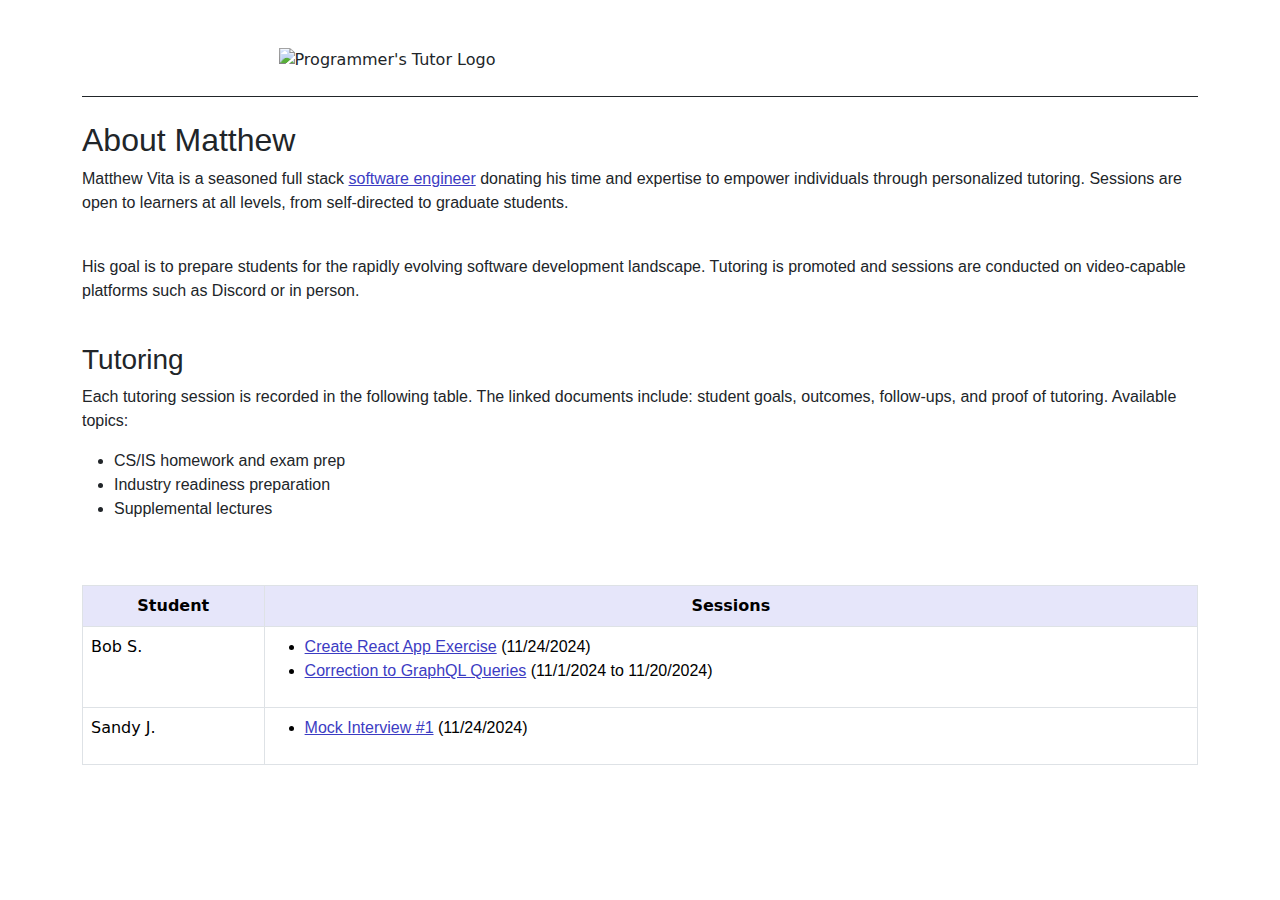
==== index.html @ 203231b7 "." ====
<!DOCTYPE html>
<html lang="en">
<head>
    <meta charset="UTF-8">
    <meta name="viewport" content="width=device-width, initial-scale=1.0">
    <meta http-equiv="X-UA-Compatible" content="ie=edge">
    <title>Programmer's Tutor</title>
    <link href="https://cdn.jsdelivr.net/npm/bootstrap@5.3.3/dist/css/bootstrap.min.css" rel="stylesheet">
    <style>

        a {
            color: #3c3cc3;
        }

        .logo {
            width: 747px;
        }

        hr {
            opacity: 1;
        }

        p, li, a, h1, h2, h3 {
            font-family: sans-serif;
        }

        .tbl-header-color th {
            background-color: lavender;
        }

    </style>
</head>
<body>
    <div class="container">
        <div class="row justify-content-center mt-5">
            <img src="https://raw.githubusercontent.com/programmers/programmers.github.io/main/logo.png" alt="Programmer's Tutor Logo" class="img-fluid logo">
        </div>

        <hr class="mt-4 mb-4">

        <div class="row">
            <div class="col">
                <h2>About Matthew</h3>
                <p>Matthew Vita is a seasoned full stack <a href="https://www.linkedin.com/in/matthewvita48/">software engineer</a> donating his time and expertise to empower individuals through personalized tutoring. Sessions are open to learners at all levels, from self-directed to graduate students.</p>
                <br>
                <p>His goal is to prepare students for the rapidly evolving software development landscape. Tutoring is promoted and sessions are conducted on video-capable platforms such as Discord or in person.</p>
            </div>
        </div>

        <div class="mt-4 mb-4">

        <div class="row">
            <div class="col">
                <h3>Tutoring</h3>
                <p>Each tutoring session is recorded in the following table. The linked documents include: student goals, outcomes, follow-ups, and proof of tutoring. Available topics:</p>
                <ul>
                    <li>CS/IS homework and exam prep</li>
                    <li>Industry readiness preparation</li>
                    <li>Supplemental lectures</li>
                </ul>
            </div>
        </div>

        <div class="row mt-5">
            <div class="col">
                <table class="table table-bordered">
                    <thead class="tbl-header-color">
                        <tr>
                            <th class="text-center" scope="col">Student</th>
                            <th class="text-center" scope="col">Sessions</th>
                        </tr>
                    </thead>
                    <tbody>
                        <tr>
                            <td>Bob S.</td>
                            <td>
                                <ul>
                                    <li><a href="">Create React App Exercise</a> (11/24/2024)</li>
                                    <li><a href="">Correction to GraphQL Queries</a> (11/1/2024 to 11/20/2024)</li>
                                </ul>
                            </td>
                        </tr>
                        <tr>
                            <td>Sandy J.</td>
                            <td>
                                <ul>
                                    <li><a href="">Mock Interview #1</a> (11/24/2024)</li>
                                </ul>
                            </td>
                        </tr>
                    </tbody>
                </table>
            </div>
        </div>
    </div>
    <script src="https://cdn.jsdelivr.net/npm/bootstrap@5.3.3/dist/js/bootstrap.bundle.min.js"></script>
</body>
</html>
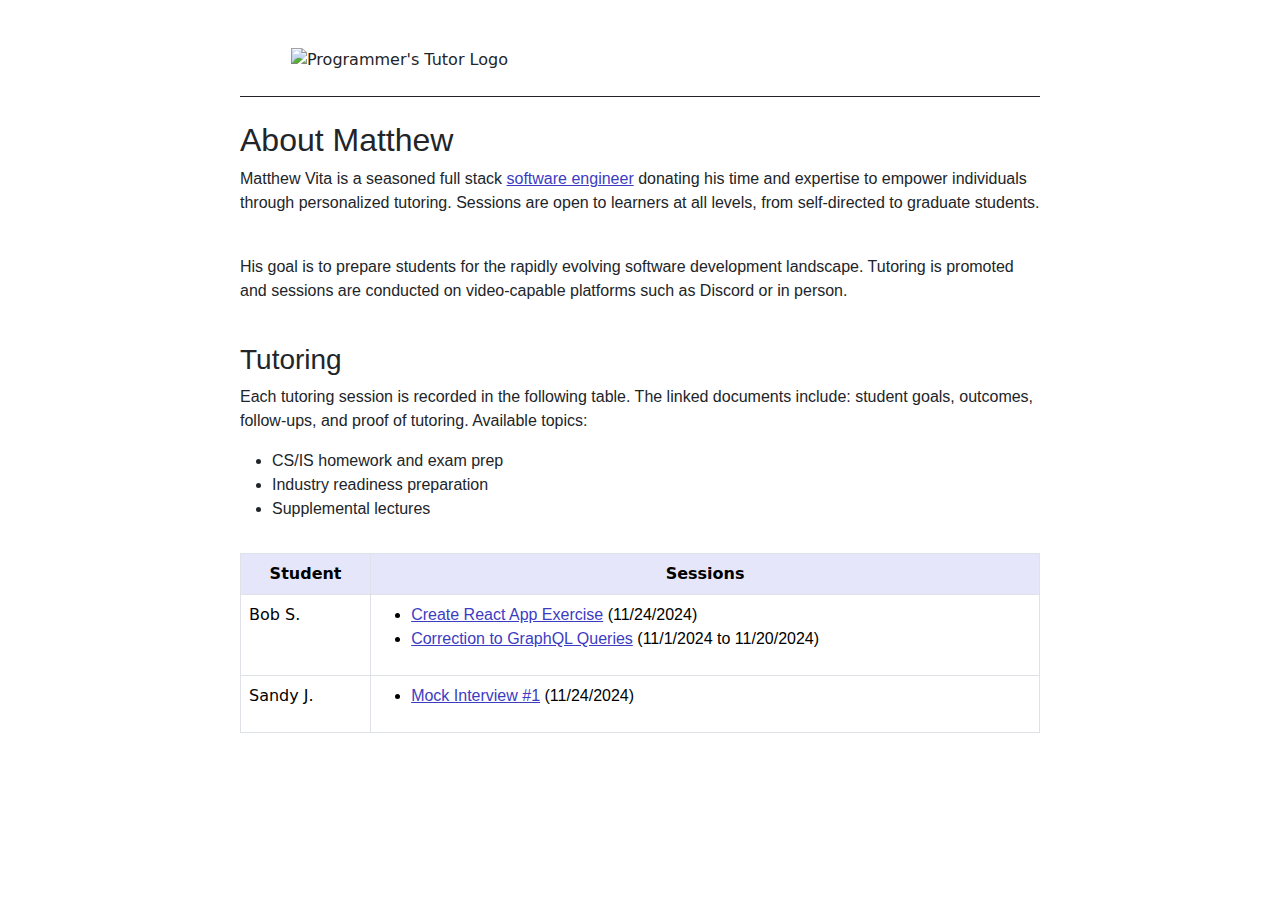
==== commit e3c8ca62: "." ====
--- a/index.html
+++ b/index.html
@@ -7,16 +7,15 @@
     <title>Programmer's Tutor</title>
     <link href="https://cdn.jsdelivr.net/npm/bootstrap@5.3.3/dist/css/bootstrap.min.css" rel="stylesheet">
     <style>
-
         a {
             color: #3c3cc3;
         }
 
         .logo {
-            width: 747px;
+            width: 722px;
         }
 
-        hr {
+        .main-ruler {
             opacity: 1;
         }
 
@@ -28,15 +27,27 @@
             background-color: lavender;
         }
 
+        .custom-container {
+            max-width: 800px;
+            margin: auto;
+        }
+
+        @media (max-width: 992px) {
+            .custom-container {
+                max-width: 100%;
+                padding: 0 20px;
+            }
+        }
+
     </style>
 </head>
 <body>
-    <div class="container">
+    <div class="custom-container">
         <div class="row justify-content-center mt-5">
             <img src="https://raw.githubusercontent.com/programmers/programmers.github.io/main/logo.png" alt="Programmer's Tutor Logo" class="img-fluid logo">
         </div>
 
-        <hr class="mt-4 mb-4">
+        <hr class="mt-4 mb-4 main-ruler">
 
         <div class="row">
             <div class="col">
@@ -61,7 +72,7 @@
             </div>
         </div>
 
-        <div class="row mt-5">
+        <div class="row mt-3">
             <div class="col">
                 <table class="table table-bordered">
                     <thead class="tbl-header-color">
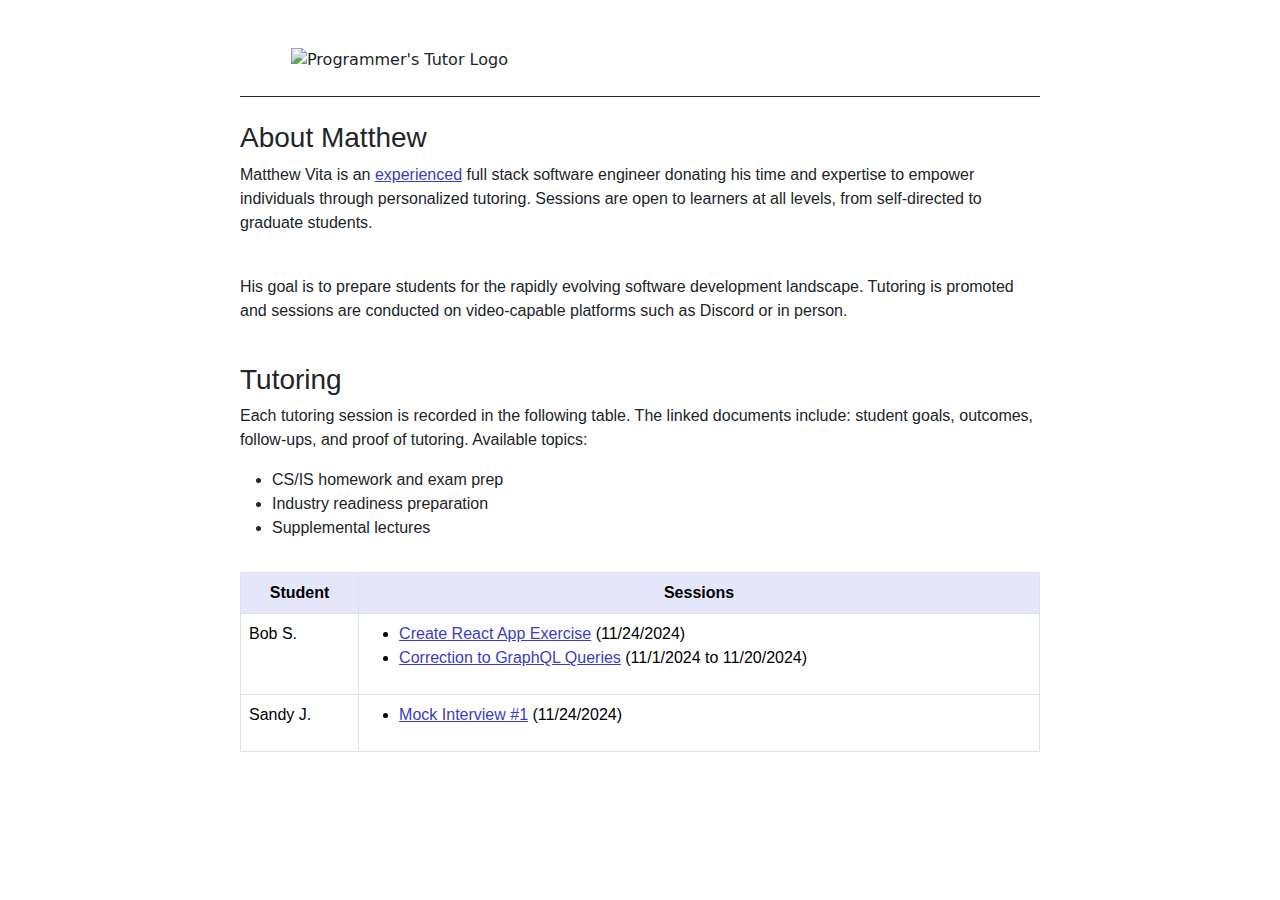
==== commit 53cdfdd0: "." ====
--- a/index.html
+++ b/index.html
@@ -19,7 +19,8 @@
             opacity: 1;
         }
 
-        p, li, a, h1, h2, h3 {
+        /* TODO: use best practices */
+        p, li, td, th, a, h1, h2, h3 {
             font-family: sans-serif;
         }
 
@@ -51,8 +52,8 @@
 
         <div class="row">
             <div class="col">
-                <h2>About Matthew</h3>
-                <p>Matthew Vita is a seasoned full stack <a href="https://www.linkedin.com/in/matthewvita48/">software engineer</a> donating his time and expertise to empower individuals through personalized tutoring. Sessions are open to learners at all levels, from self-directed to graduate students.</p>
+                <h3>About Matthew</h3>
+                <p>Matthew Vita is an <a href="https://www.linkedin.com/in/matthewvita48/">experienced</a> full stack software engineer donating his time and expertise to empower individuals through personalized tutoring. Sessions are open to learners at all levels, from self-directed to graduate students.</p>
                 <br>
                 <p>His goal is to prepare students for the rapidly evolving software development landscape. Tutoring is promoted and sessions are conducted on video-capable platforms such as Discord or in person.</p>
             </div>
@@ -104,6 +105,7 @@
             </div>
         </div>
     </div>
+
     <script src="https://cdn.jsdelivr.net/npm/bootstrap@5.3.3/dist/js/bootstrap.bundle.min.js"></script>
 </body>
 </html>
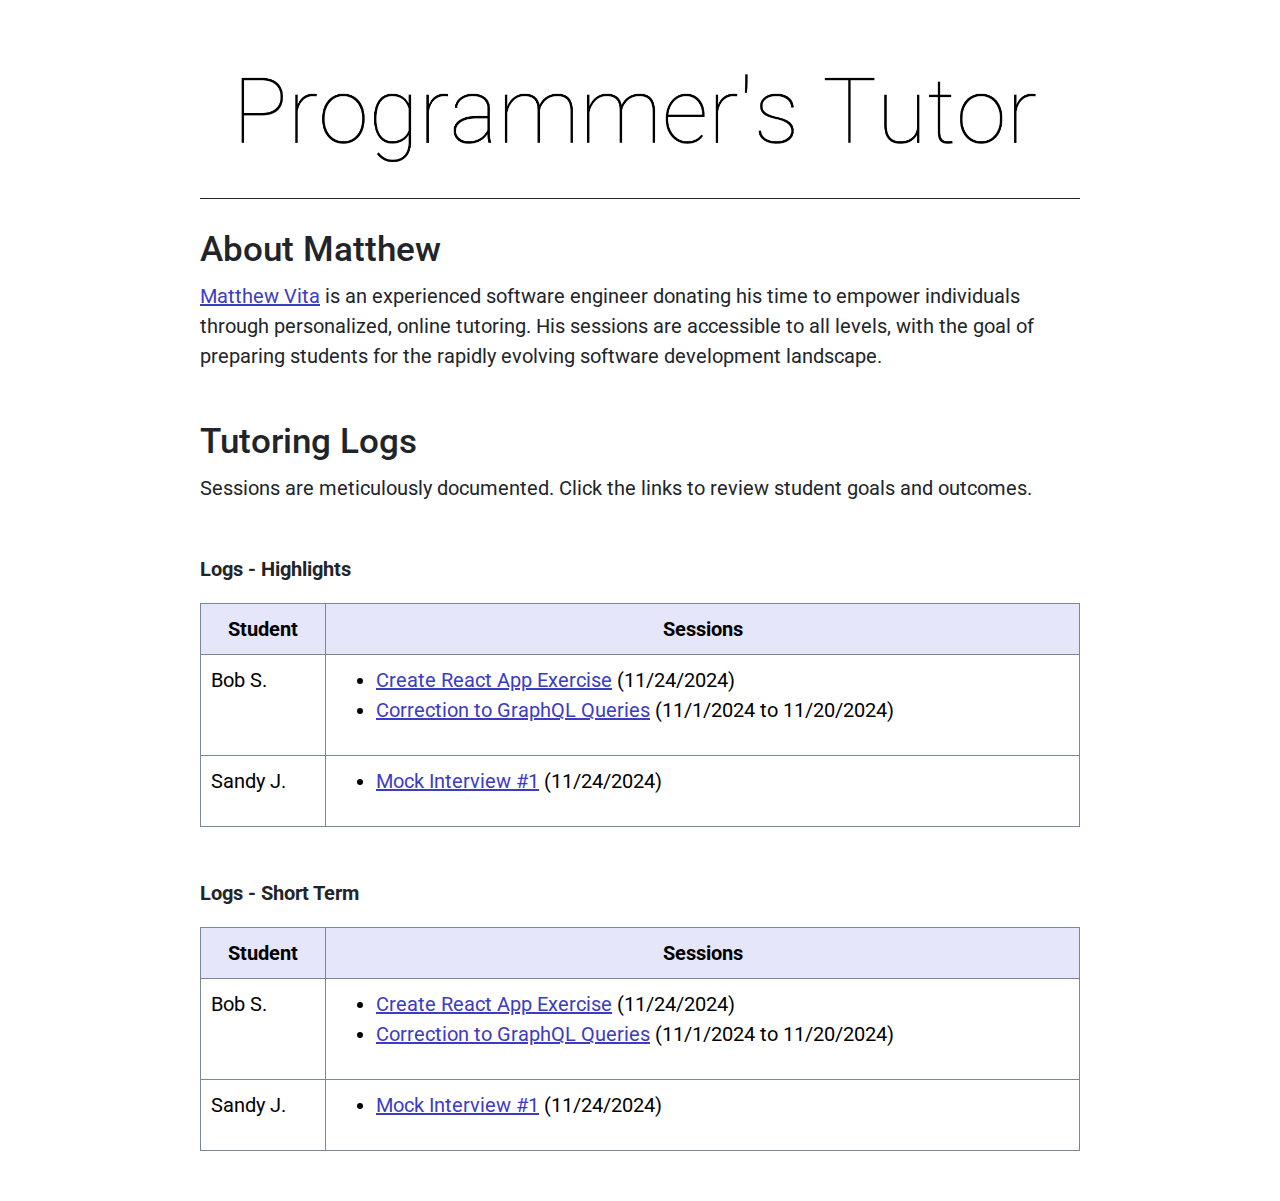
==== commit be917152: "gettin this started finally" ====
--- a/index.html
+++ b/index.html
@@ -3,59 +3,24 @@
 <head>
     <meta charset="UTF-8">
     <meta name="viewport" content="width=device-width, initial-scale=1.0">
-    <meta http-equiv="X-UA-Compatible" content="ie=edge">
     <title>Programmer's Tutor</title>
-    <link href="https://cdn.jsdelivr.net/npm/bootstrap@5.3.3/dist/css/bootstrap.min.css" rel="stylesheet">
-    <style>
-        a {
-            color: #3c3cc3;
-        }
-
-        .logo {
-            width: 722px;
-        }
-
-        .main-ruler {
-            opacity: 1;
-        }
-
-        /* TODO: use best practices */
-        p, li, td, th, a, h1, h2, h3 {
-            font-family: sans-serif;
-        }
-
-        .tbl-header-color th {
-            background-color: lavender;
-        }
-
-        .custom-container {
-            max-width: 800px;
-            margin: auto;
-        }
-
-        @media (max-width: 992px) {
-            .custom-container {
-                max-width: 100%;
-                padding: 0 20px;
-            }
-        }
-
-    </style>
+    <link rel="icon" href="./src/img/favicon.ico" type="image/x-icon">
+    <link href="./src/css/bootstrap.min.css" rel="stylesheet">
+    <link href="./src/css/app.css" rel="stylesheet">
+    <link href="https://fonts.googleapis.com/css2?family=Roboto:wght@400;700&display=swap" rel="stylesheet">
 </head>
 <body>
-    <div class="custom-container">
+    <div class="narrow-container">
         <div class="row justify-content-center mt-5">
-            <img src="https://raw.githubusercontent.com/programmers/programmers.github.io/main/logo.png" alt="Programmer's Tutor Logo" class="img-fluid logo">
+            <img src="./src/img/logo.png" alt="Programmer's Tutor Logo" class="img-fluid logo">
         </div>
 
-        <hr class="mt-4 mb-4 main-ruler">
+        <hr class="mt-4 mb-4 ruler">
 
         <div class="row">
             <div class="col">
                 <h3>About Matthew</h3>
-                <p>Matthew Vita is an <a href="https://www.linkedin.com/in/matthewvita48/">experienced</a> full stack software engineer donating his time and expertise to empower individuals through personalized tutoring. Sessions are open to learners at all levels, from self-directed to graduate students.</p>
-                <br>
-                <p>His goal is to prepare students for the rapidly evolving software development landscape. Tutoring is promoted and sessions are conducted on video-capable platforms such as Discord or in person.</p>
+                <p><a href="https://www.linkedin.com/in/matthewvita48" target="_blank" style="color: #3c3cc3">Matthew Vita</a> is an experienced software engineer donating his time to empower individuals through personalized, online tutoring. His sessions are accessible to all levels, with the goal of preparing students for the rapidly evolving software development landscape.<p>
             </div>
         </div>
 
@@ -63,49 +28,83 @@
 
         <div class="row">
             <div class="col">
-                <h3>Tutoring</h3>
-                <p>Each tutoring session is recorded in the following table. The linked documents include: student goals, outcomes, follow-ups, and proof of tutoring. Available topics:</p>
-                <ul>
-                    <li>CS/IS homework and exam prep</li>
-                    <li>Industry readiness preparation</li>
-                    <li>Supplemental lectures</li>
-                </ul>
+                <h3>Tutoring Logs</h3>
+
+                <p>Sessions are meticulously documented. Click the links to review student goals and outcomes.</p>
+
+                <br/>
+
+                <h5><strong>Logs - Highlights</strong></h5>
+                <div class="row mt-3">
+                    <div class="col">
+                        <table class="table table-bordered">
+                            <thead class="tbl-header-color">
+                                <tr>
+                                    <th class="text-center" scope="col">Student</th>
+                                    <th class="text-center" scope="col">Sessions</th>
+                                </tr>
+                            </thead>
+                            <tbody>
+                                <tr>
+                                    <td>Bob S.</td>
+                                    <td>
+                                        <ul>
+                                            <li><a href="">Create React App Exercise</a> (11/24/2024)</li>
+                                            <li><a href="">Correction to GraphQL Queries</a> (11/1/2024 to 11/20/2024)</li>
+                                        </ul>
+                                    </td>
+                                </tr>
+                                <tr>
+                                    <td>Sandy J.</td>
+                                    <td>
+                                        <ul>
+                                            <li><a href="">Mock Interview #1</a> (11/24/2024)</li>
+                                        </ul>
+                                    </td>
+                                </tr>
+                            </tbody>
+                        </table>
+                    </div>
+                </div>
+            </br>
+
+                <h5><strong>Logs - Short Term</strong></h5>
+                <div class="row mt-3">
+                    <div class="col">
+                        <table class="table table-bordered">
+                            <thead class="tbl-header-color">
+                                <tr>
+                                    <th class="text-center" scope="col">Student</th>
+                                    <th class="text-center" scope="col">Sessions</th>
+                                </tr>
+                            </thead>
+                            <tbody>
+                                <tr>
+                                    <td>Bob S.</td>
+                                    <td>
+                                        <ul>
+                                            <li><a href="">Create React App Exercise</a> (11/24/2024)</li>
+                                            <li><a href="">Correction to GraphQL Queries</a> (11/1/2024 to 11/20/2024)</li>
+                                        </ul>
+                                    </td>
+                                </tr>
+                                <tr>
+                                    <td>Sandy J.</td>
+                                    <td>
+                                        <ul>
+                                            <li><a href="">Mock Interview #1</a> (11/24/2024)</li>
+                                        </ul>
+                                    </td>
+                                </tr>
+                            </tbody>
+                        </table>
+                    </div>
+                </div>
             </div>
         </div>
 
-        <div class="row mt-3">
-            <div class="col">
-                <table class="table table-bordered">
-                    <thead class="tbl-header-color">
-                        <tr>
-                            <th class="text-center" scope="col">Student</th>
-                            <th class="text-center" scope="col">Sessions</th>
-                        </tr>
-                    </thead>
-                    <tbody>
-                        <tr>
-                            <td>Bob S.</td>
-                            <td>
-                                <ul>
-                                    <li><a href="">Create React App Exercise</a> (11/24/2024)</li>
-                                    <li><a href="">Correction to GraphQL Queries</a> (11/1/2024 to 11/20/2024)</li>
-                                </ul>
-                            </td>
-                        </tr>
-                        <tr>
-                            <td>Sandy J.</td>
-                            <td>
-                                <ul>
-                                    <li><a href="">Mock Interview #1</a> (11/24/2024)</li>
-                                </ul>
-                            </td>
-                        </tr>
-                    </tbody>
-                </table>
-            </div>
-        </div>
     </div>
 
-    <script src="https://cdn.jsdelivr.net/npm/bootstrap@5.3.3/dist/js/bootstrap.bundle.min.js"></script>
+    <script src="./src/js/bootstrap.min.js"></script>
 </body>
 </html>
--- a/src/css/app.css
+++ b/src/css/app.css
@@ -0,0 +1,60 @@
+a {
+    color: #3c3cc3;
+}
+
+.logo {
+    width: 850px;
+}
+
+.ruler {
+    opacity: 1;
+}
+
+* {
+    font-size: 20px;
+    font-family: Roboto;
+}
+
+
+.tbl-header-color th {
+    background-color: lavender;
+}
+
+.narrow-container {
+    max-width: 880px;
+    margin: auto;
+}
+
+@media (max-width: 992px) {
+    .narrow-container {
+        max-width: 100%;
+        padding: 0 20px;
+    }
+}
+
+.verification-text {
+    color: #b3b0b0;
+    font-style: italic;
+    font-size: 17px;
+}
+
+.vert-log-header {
+    width: 11%;
+    background-color: lavender !important;
+    font-weight: bold;;
+}
+
+.table {
+  border-color: lightslategray;
+}
+.table th,
+.table td {
+  border-color: lightslategray;
+}
+
+.floating-back-button {
+  position: fixed;
+  bottom: 20px;
+  left: 20px;
+  z-index: 1000;
+}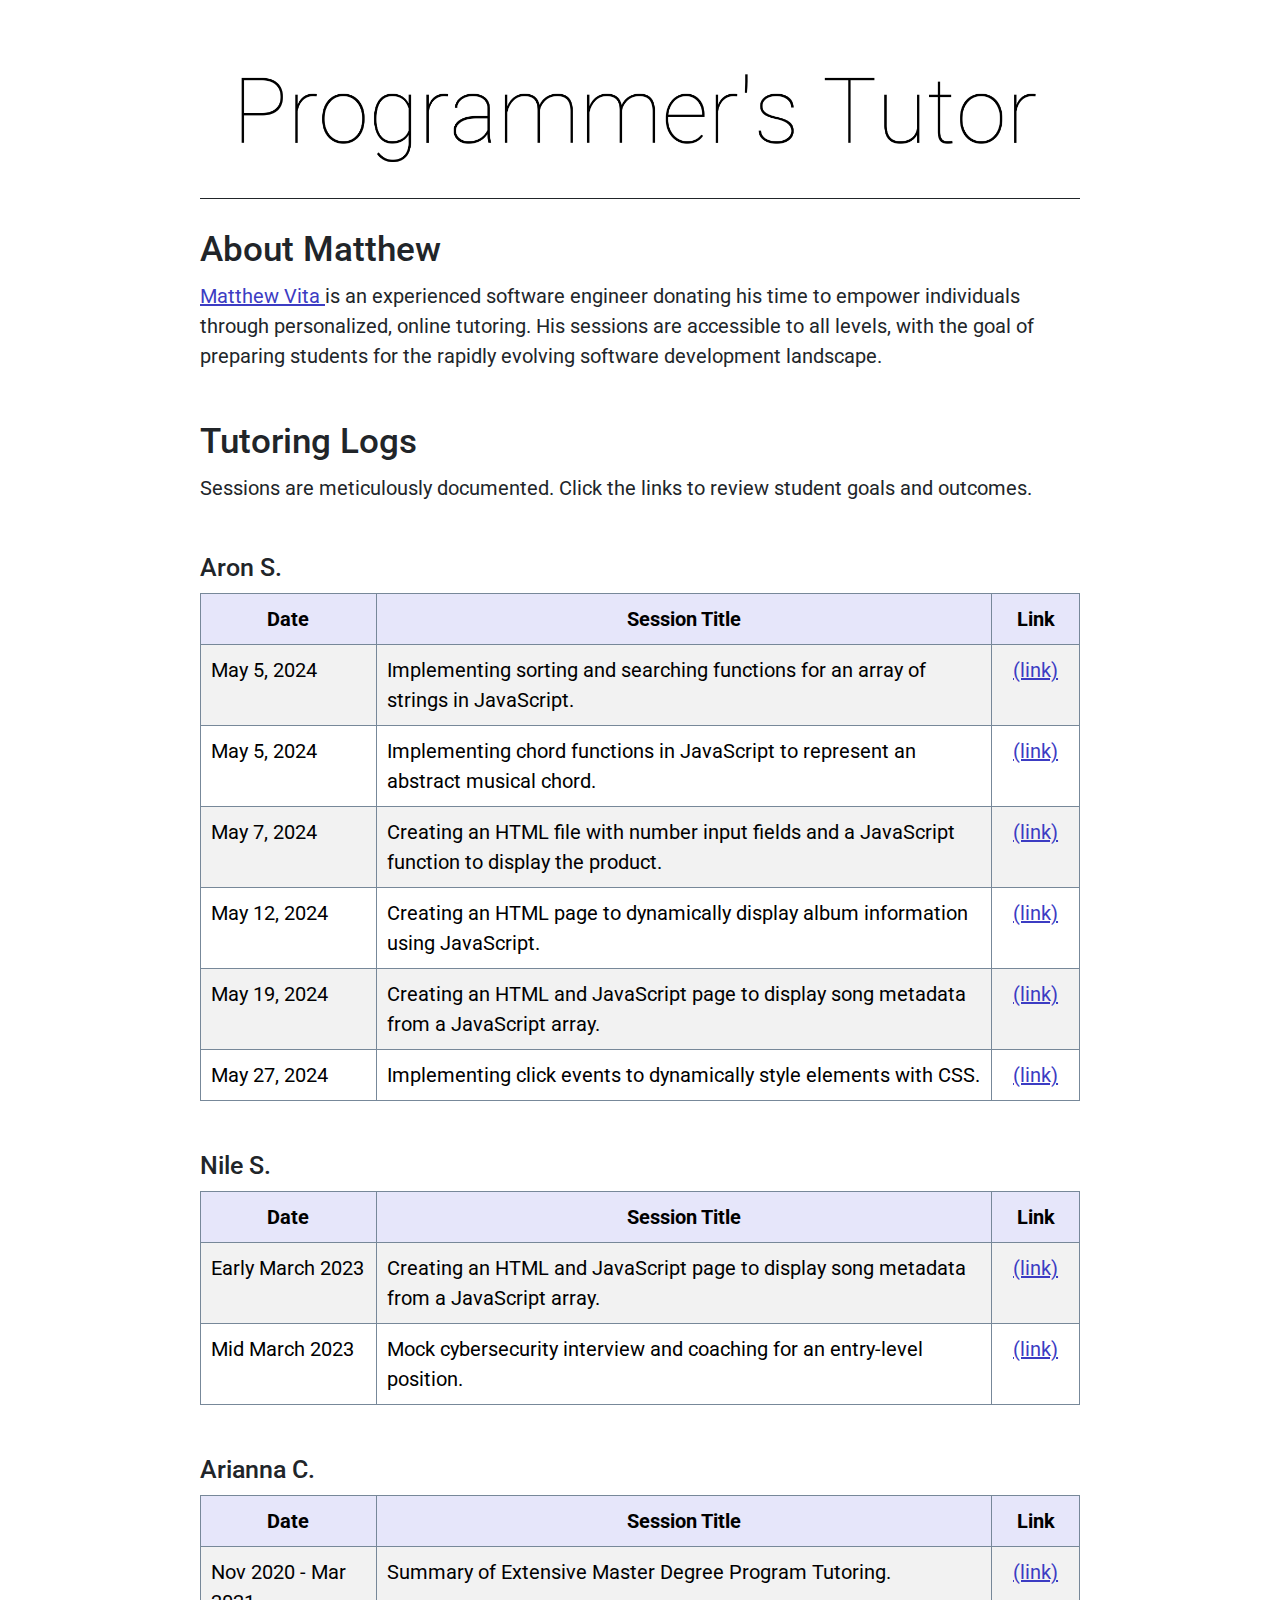
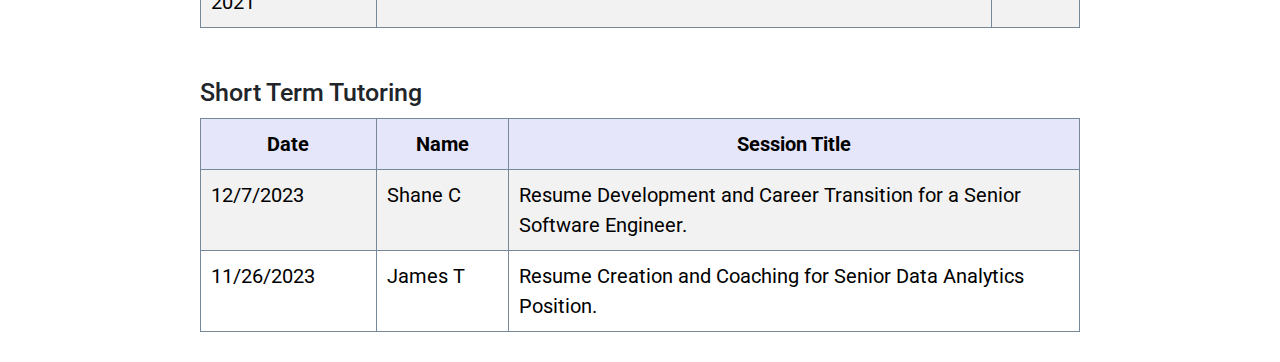
==== commit dd963855: "v1 of the site - missing short term logs" ====
--- a/index.html
+++ b/index.html
@@ -1,5 +1,6 @@
 <!DOCTYPE html>
 <html lang="en">
+
 <head>
     <meta charset="UTF-8">
     <meta name="viewport" content="width=device-width, initial-scale=1.0">
@@ -9,6 +10,7 @@
     <link href="./src/css/app.css" rel="stylesheet">
     <link href="https://fonts.googleapis.com/css2?family=Roboto:wght@400;700&display=swap" rel="stylesheet">
 </head>
+
 <body>
     <div class="narrow-container">
         <div class="row justify-content-center mt-5">
@@ -20,91 +22,138 @@
         <div class="row">
             <div class="col">
                 <h3>About Matthew</h3>
-                <p><a href="https://www.linkedin.com/in/matthewvita48" target="_blank" style="color: #3c3cc3">Matthew Vita</a> is an experienced software engineer donating his time to empower individuals through personalized, online tutoring. His sessions are accessible to all levels, with the goal of preparing students for the rapidly evolving software development landscape.<p>
+                <p>
+                    <a href="https://www.linkedin.com/in/matthewvita48" target="_blank" style="color: #3c3cc3">
+                        Matthew Vita
+                    </a>
+                    is an experienced software engineer donating his time to empower individuals through personalized,
+                    online tutoring. His sessions are accessible to all levels, with the goal of preparing students for the
+                    rapidly evolving software development landscape.
+                </p>
             </div>
         </div>
 
         <div class="mt-4 mb-4">
+            <h3>Tutoring Logs</h3>
+            <p>Sessions are meticulously documented. Click the links to review student goals and outcomes.</p>
+            <br />
 
-        <div class="row">
             <div class="col">
-                <h3>Tutoring Logs</h3>
+                <h5>Aron S.</h5>
+                <table class="table table-bordered table-striped table-hover">
+                    <thead class="tbl-header-color">
+                        <tr>
+                            <th class="text-center" style="width: 20%;" scope="col">Date</th>
+                            <th class="text-center" style="width: 70%;" scope="col">Session Title</th>
+                            <th class="text-center" style="width: 10%;" scope="col">Link</th>
+                        </tr>
+                    </thead>
+                    <tbody>
+                        <tr>
+                            <td>May 5, 2024</td>
+                            <td>Implementing sorting and searching functions for an array of strings in JavaScript.</td>
+                            <td class="text-center"><a href="/aron.html#2024-05-05-1">(link)</a></td>
+                        </tr>
+                        <tr>
+                            <td>May 5, 2024</td>
+                            <td>Implementing chord functions in JavaScript to represent an abstract musical chord.</td>
+                            <td class="text-center"><a href="/aron.html#2024-05-05-2">(link)</a></td>
+                        </tr>
+                        <tr>
+                            <td>May 7, 2024</td>
+                            <td>Creating an HTML file with number input fields and a JavaScript function to display the product.</td>
+                            <td class="text-center"><a href="/aron.html#2024-05-07">(link)</a></td>
+                        </tr>
+                        <tr>
+                            <td>May 12, 2024</td>
+                            <td>Creating an HTML page to dynamically display album information using JavaScript.</td>
+                            <td class="text-center"><a href="/aron.html#2024-05-12">(link)</a></td>
+                        </tr>
+                        <tr>
+                            <td>May 19, 2024</td>
+                            <td>Creating an HTML and JavaScript page to display song metadata from a JavaScript array.</td>
+                            <td class="text-center"><a href="/aron.html#2024-05-19">(link)</a></td>
+                        </tr>
+                        <tr>
+                            <td>May 27, 2024</td>
+                            <td>Implementing click events to dynamically style elements with CSS.</td>
+                            <td class="text-center"><a href="/aron.html#2024-05-27">(link)</a></td>
+                        </tr>
+                    </tbody>
+                </table>
+                <br />
 
-                <p>Sessions are meticulously documented. Click the links to review student goals and outcomes.</p>
+                <h5>Nile S.</h5>
+                <table class="table table-bordered table-striped table-hover">
+                    <thead class="tbl-header-color">
+                        <tr>
+                            <th class="text-center" style="width: 20%;" scope="col">Date</th>
+                            <th class="text-center" style="width: 70%;" scope="col">Session Title</th>
+                            <th class="text-center" style="width: 10%;" scope="col">Link</th>
+                        </tr>
+                    </thead>
+                    <tbody>
+                        <tr>
+                            <td>Early March 2023</td>
+                            <td>Creating an HTML and JavaScript page to display song metadata from a JavaScript array.</td>
+                            <td class="text-center"><a href="/nile.html#early-march-2023">(link)</a></td>
+                        </tr>
+                        <tr>
+                            <td>Mid March 2023</td>
+                            <td>Mock cybersecurity interview and coaching for an entry-level position.</td>
+                            <td class="text-center"><a href="/nile.html#mid-march-2023">(link)</a></td>
+                        </tr>
+                    </tbody>
+                </table>
+                <br />
 
-                <br/>
+                <h5>Arianna C.</h5>
+                <table class="table table-bordered table-striped table-hover">
+                    <thead class="tbl-header-color">
+                        <tr>
+                            <th class="text-center" style="width: 20%;" scope="col">Date</th>
+                            <th class="text-center" style="width: 70%;" scope="col">Session Title</th>
+                            <th class="text-center" style="width: 10%;" scope="col">Link</th>
+                        </tr>
+                    </thead>
+                    <tbody>
+                        <tr>
+                            <td>Nov 2020 - Mar 2021</td>
+                            <td>Summary of Extensive Master Degree Program Tutoring.</a></td>
+                            <td class="text-center"><a href="/arianna.html">(link)</a></td>
+                        </tr>
+                    </tbody>
+                </table>
 
-                <h5><strong>Logs - Highlights</strong></h5>
-                <div class="row mt-3">
-                    <div class="col">
-                        <table class="table table-bordered">
-                            <thead class="tbl-header-color">
-                                <tr>
-                                    <th class="text-center" scope="col">Student</th>
-                                    <th class="text-center" scope="col">Sessions</th>
-                                </tr>
-                            </thead>
-                            <tbody>
-                                <tr>
-                                    <td>Bob S.</td>
-                                    <td>
-                                        <ul>
-                                            <li><a href="">Create React App Exercise</a> (11/24/2024)</li>
-                                            <li><a href="">Correction to GraphQL Queries</a> (11/1/2024 to 11/20/2024)</li>
-                                        </ul>
-                                    </td>
-                                </tr>
-                                <tr>
-                                    <td>Sandy J.</td>
-                                    <td>
-                                        <ul>
-                                            <li><a href="">Mock Interview #1</a> (11/24/2024)</li>
-                                        </ul>
-                                    </td>
-                                </tr>
-                            </tbody>
-                        </table>
-                    </div>
-                </div>
-            </br>
+                <br />
 
-                <h5><strong>Logs - Short Term</strong></h5>
-                <div class="row mt-3">
-                    <div class="col">
-                        <table class="table table-bordered">
-                            <thead class="tbl-header-color">
-                                <tr>
-                                    <th class="text-center" scope="col">Student</th>
-                                    <th class="text-center" scope="col">Sessions</th>
-                                </tr>
-                            </thead>
-                            <tbody>
-                                <tr>
-                                    <td>Bob S.</td>
-                                    <td>
-                                        <ul>
-                                            <li><a href="">Create React App Exercise</a> (11/24/2024)</li>
-                                            <li><a href="">Correction to GraphQL Queries</a> (11/1/2024 to 11/20/2024)</li>
-                                        </ul>
-                                    </td>
-                                </tr>
-                                <tr>
-                                    <td>Sandy J.</td>
-                                    <td>
-                                        <ul>
-                                            <li><a href="">Mock Interview #1</a> (11/24/2024)</li>
-                                        </ul>
-                                    </td>
-                                </tr>
-                            </tbody>
-                        </table>
-                    </div>
-                </div>
+                <h5>Short Term Tutoring</h5>
+                <table class="table table-bordered table-striped table-hover">
+                    <thead class="tbl-header-color">
+                        <tr>
+                            <th class="text-center" style="width: 20%;" scope="col">Date</th>
+                            <th class="text-center" style="width: 15%;" scope="col">Name</th>
+                            <th class="text-center" style="width: 75%;" scope="col">Session Title</th>
+                        </tr>
+                    </thead>
+                    <tbody>
+                        <tr>
+                            <td>12/7/2023</td>
+                            <td>Shane C</td>
+                            <td>Resume Development and Career Transition for a Senior Software Engineer.</td>
+                        </tr>
+                        <tr>
+                            <td>11/26/2023</td>
+                            <td>James T</td>
+                            <td>Resume Creation and Coaching for Senior Data Analytics Position.</td>
+                        </tr>
+                    </tbody>
+                </table>
             </div>
         </div>
-
     </div>
 
     <script src="./src/js/bootstrap.min.js"></script>
 </body>
+
 </html>
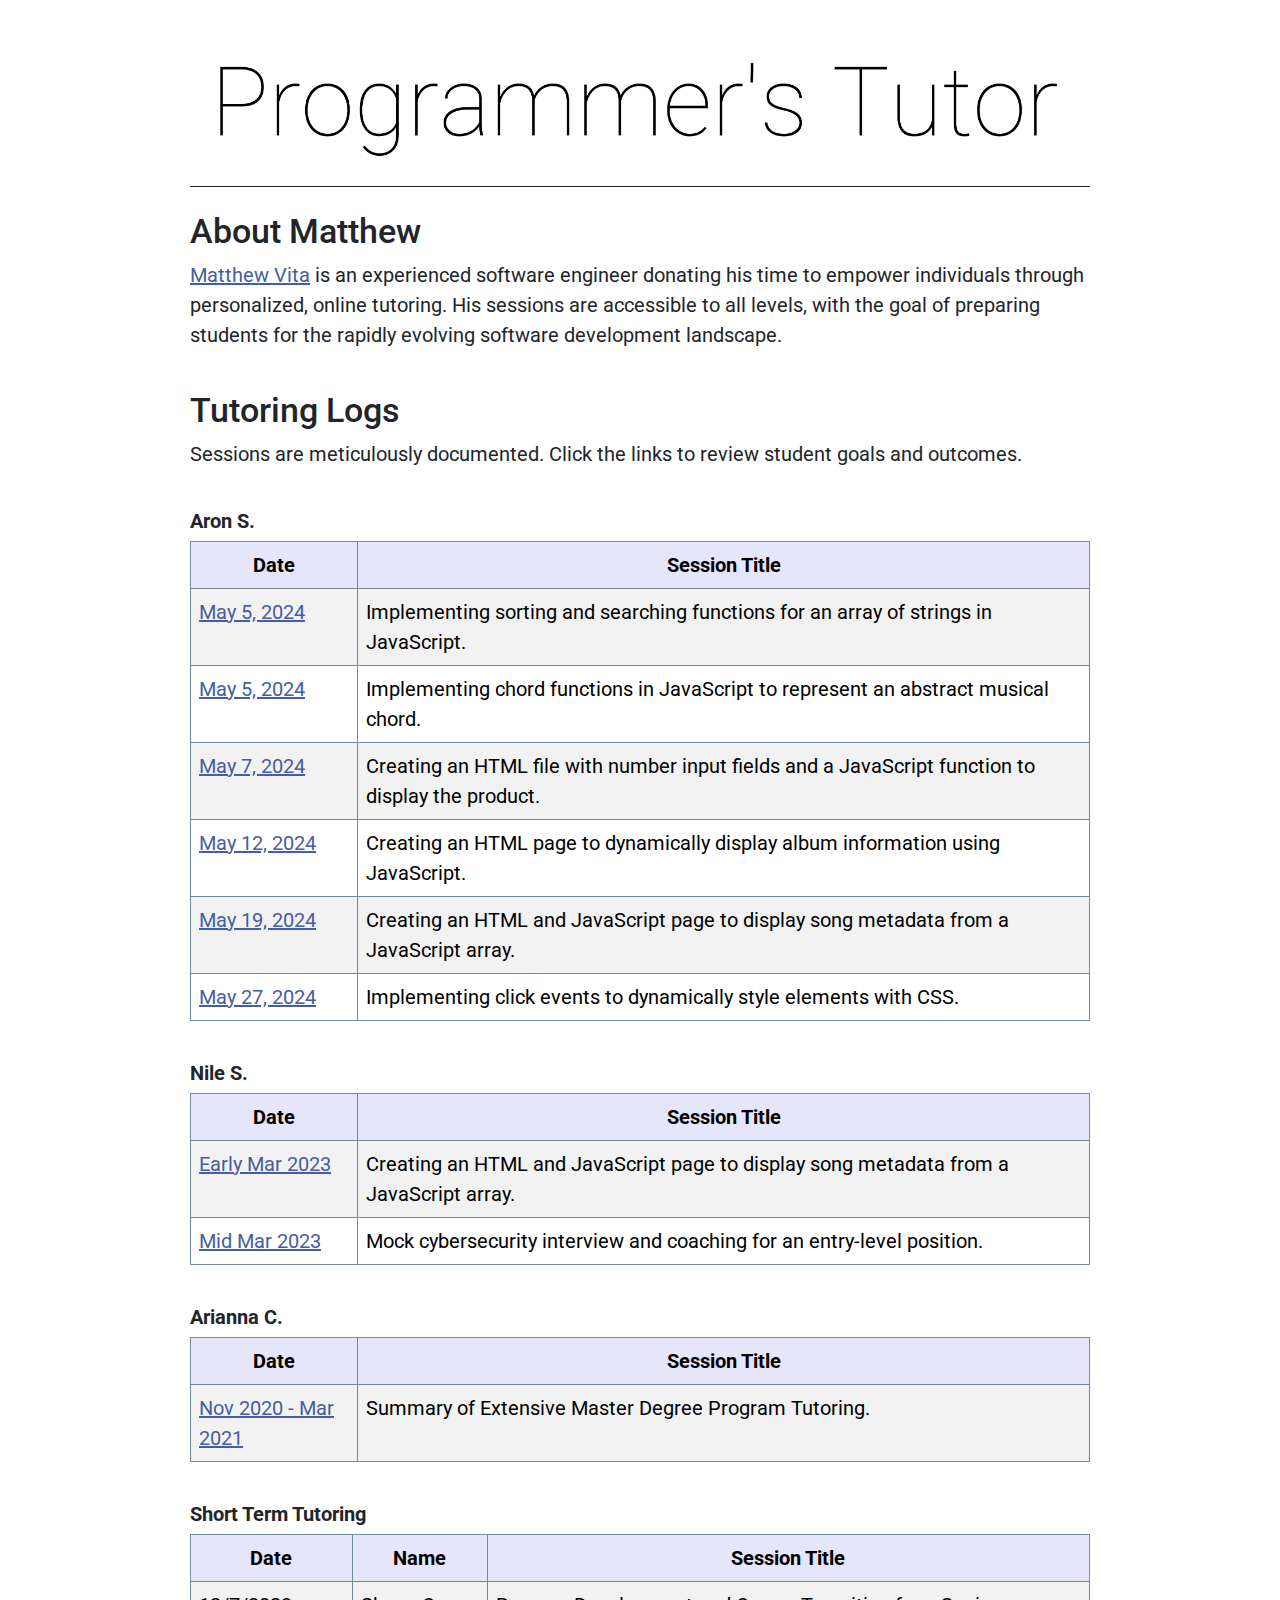
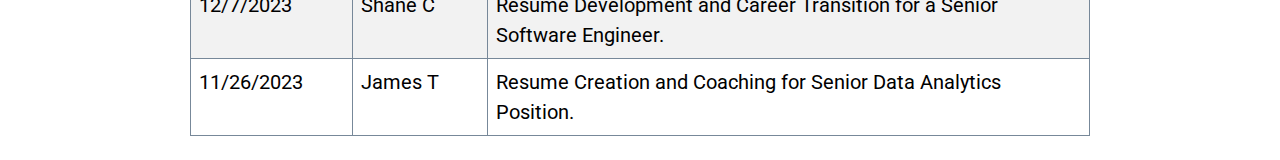
==== commit 0ba6e5a2: "restructure" ====
--- a/index.html
+++ b/index.html
@@ -23,9 +23,7 @@
             <div class="col">
                 <h3>About Matthew</h3>
                 <p>
-                    <a href="https://www.linkedin.com/in/matthewvita48" target="_blank" style="color: #3c3cc3">
-                        Matthew Vita
-                    </a>
+                    <a href="https://www.linkedin.com/in/matthewvita48" target="_blank">Matthew Vita</a> 
                     is an experienced software engineer donating his time to empower individuals through personalized,
                     online tutoring. His sessions are accessible to all levels, with the goal of preparing students for the
                     rapidly evolving software development landscape.
@@ -39,99 +37,87 @@
             <br />
 
             <div class="col">
-                <h5>Aron S.</h5>
+                <h5><strong>Aron S.</strong></h5>
                 <table class="table table-bordered table-striped table-hover">
                     <thead class="tbl-header-color">
                         <tr>
-                            <th class="text-center" style="width: 20%;" scope="col">Date</th>
+                            <th class="text-center" style="width: 16%;" scope="col">Date</th>
                             <th class="text-center" style="width: 70%;" scope="col">Session Title</th>
-                            <th class="text-center" style="width: 10%;" scope="col">Link</th>
                         </tr>
                     </thead>
                     <tbody>
                         <tr>
-                            <td>May 5, 2024</td>
+                            <td><a href="/aron.html#2024-05-05-1">May 5, 2024</a></td>
                             <td>Implementing sorting and searching functions for an array of strings in JavaScript.</td>
-                            <td class="text-center"><a href="/aron.html#2024-05-05-1">(link)</a></td>
                         </tr>
                         <tr>
-                            <td>May 5, 2024</td>
+                            <td><a href="/aron.html#2024-05-05-1">May 5, 2024</a></td>
                             <td>Implementing chord functions in JavaScript to represent an abstract musical chord.</td>
-                            <td class="text-center"><a href="/aron.html#2024-05-05-2">(link)</a></td>
                         </tr>
                         <tr>
-                            <td>May 7, 2024</td>
+                            <td><a href="/aron.html#2024-05-07">May 7, 2024</a></td>
                             <td>Creating an HTML file with number input fields and a JavaScript function to display the product.</td>
-                            <td class="text-center"><a href="/aron.html#2024-05-07">(link)</a></td>
                         </tr>
                         <tr>
-                            <td>May 12, 2024</td>
+                            <td><a href="/aron.html#2024-05-12">May 12, 2024</a></td>
                             <td>Creating an HTML page to dynamically display album information using JavaScript.</td>
-                            <td class="text-center"><a href="/aron.html#2024-05-12">(link)</a></td>
                         </tr>
                         <tr>
-                            <td>May 19, 2024</td>
+                            <td><a href="/aron.html#2024-05-19">May 19, 2024</a></td>
                             <td>Creating an HTML and JavaScript page to display song metadata from a JavaScript array.</td>
-                            <td class="text-center"><a href="/aron.html#2024-05-19">(link)</a></td>
                         </tr>
                         <tr>
-                            <td>May 27, 2024</td>
+                            <td><a href="/aron.html#2024-05-27">May 27, 2024</a></td>
                             <td>Implementing click events to dynamically style elements with CSS.</td>
-                            <td class="text-center"><a href="/aron.html#2024-05-27">(link)</a></td>
                         </tr>
                     </tbody>
                 </table>
                 <br />
 
-                <h5>Nile S.</h5>
+                <h5><strong>Nile S.</strong></h5>
                 <table class="table table-bordered table-striped table-hover">
                     <thead class="tbl-header-color">
                         <tr>
-                            <th class="text-center" style="width: 20%;" scope="col">Date</th>
+                            <th class="text-center" style="width: 16%;" scope="col">Date</th>
                             <th class="text-center" style="width: 70%;" scope="col">Session Title</th>
-                            <th class="text-center" style="width: 10%;" scope="col">Link</th>
                         </tr>
                     </thead>
                     <tbody>
                         <tr>
-                            <td>Early March 2023</td>
+                            <td><a href="/nile.html#early-march-2023">Early Mar 2023</a></td>
                             <td>Creating an HTML and JavaScript page to display song metadata from a JavaScript array.</td>
-                            <td class="text-center"><a href="/nile.html#early-march-2023">(link)</a></td>
                         </tr>
                         <tr>
-                            <td>Mid March 2023</td>
+                            <td><a href="/nile.html#mid-march-2023">Mid Mar 2023</a></td>
                             <td>Mock cybersecurity interview and coaching for an entry-level position.</td>
-                            <td class="text-center"><a href="/nile.html#mid-march-2023">(link)</a></td>
                         </tr>
                     </tbody>
                 </table>
                 <br />
 
-                <h5>Arianna C.</h5>
+                <h5><strong>Arianna C.</strong></h5>
                 <table class="table table-bordered table-striped table-hover">
                     <thead class="tbl-header-color">
                         <tr>
-                            <th class="text-center" style="width: 20%;" scope="col">Date</th>
+                            <th class="text-center" style="width: 16%;" scope="col">Date</th>
                             <th class="text-center" style="width: 70%;" scope="col">Session Title</th>
-                            <th class="text-center" style="width: 10%;" scope="col">Link</th>
                         </tr>
                     </thead>
                     <tbody>
                         <tr>
-                            <td>Nov 2020 - Mar 2021</td>
+                            <td><a href="/arianna.html">Nov 2020 - Mar 2021</a></td>
                             <td>Summary of Extensive Master Degree Program Tutoring.</a></td>
-                            <td class="text-center"><a href="/arianna.html">(link)</a></td>
                         </tr>
                     </tbody>
                 </table>
 
                 <br />
 
-                <h5>Short Term Tutoring</h5>
+                <h5><strong>Short Term Tutoring</strong></h5>
                 <table class="table table-bordered table-striped table-hover">
                     <thead class="tbl-header-color">
                         <tr>
-                            <th class="text-center" style="width: 20%;" scope="col">Date</th>
+                            <th class="text-center" style="width: 18%;" scope="col">Date</th>
                             <th class="text-center" style="width: 15%;" scope="col">Name</th>
                             <th class="text-center" style="width: 75%;" scope="col">Session Title</th>
                         </tr>
--- a/src/css/app.css
+++ b/src/css/app.css
@@ -1,9 +1,9 @@
 a {
-    color: #3c3cc3;
+    color: #465da3;
 }
 
 .logo {
-    width: 850px;
+    width: 888px;
 }
 
 .ruler {
@@ -11,7 +11,6 @@
 }
 
 * {
-    font-size: 20px;
     font-family: Roboto;
 }
 
@@ -21,7 +20,7 @@
 }
 
 .narrow-container {
-    max-width: 880px;
+    max-width: 900px;
     margin: auto;
 }
 
@@ -57,4 +56,15 @@
   bottom: 20px;
   left: 20px;
   z-index: 1000;
+}
+
+@media (min-width: 768px) {
+    h3 {
+        font-size: 34px;
+    }
+
+    p,td,th {
+        font-size: 20px;
+    }
+
 }